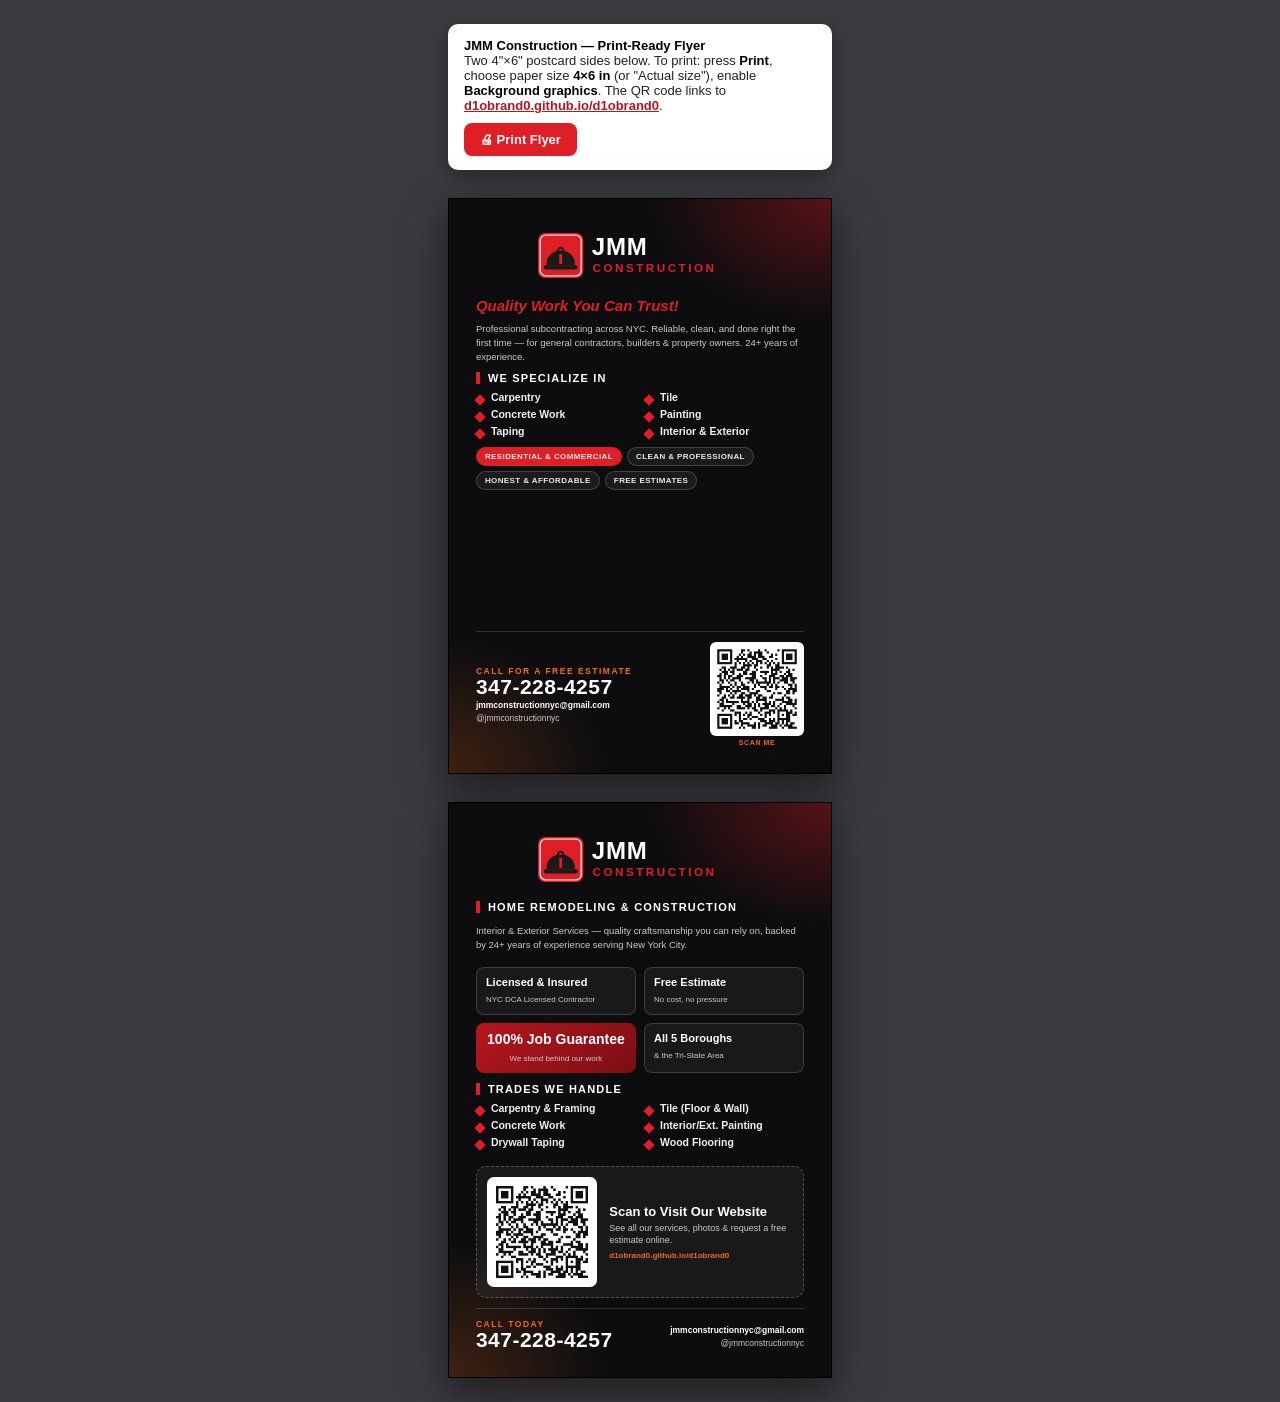
==== flyer.html @ 719c8462 "Add JMM Construction website, flyer, and QR code Build a responsive marketing site for JMM Construct" ====
<!DOCTYPE html>
<html lang="en">
<head>
<meta charset="UTF-8" />
<meta name="viewport" content="width=device-width, initial-scale=1.0" />
<title>JMM Construction — Flyer (Print Ready)</title>
<style>
  :root{
    --black:#0d0d0f; --panel:#17171b; --red:#e01e26; --red-dark:#b6161d;
    --orange:#f26a1f; --white:#fff; --muted:#c9c9cf;
    --font:"Arial",Helvetica,sans-serif;
  }
  *{box-sizing:border-box;margin:0;padding:0;}
  body{background:#3a3a3f;font-family:var(--font);padding:24px;display:flex;flex-direction:column;align-items:center;gap:28px;}

  .toolbar{
    width:4in;max-width:100%;background:#fff;border-radius:10px;padding:14px 16px;
    font-size:13px;color:#222;box-shadow:0 6px 18px rgba(0,0,0,.3);
  }
  .toolbar b{color:#000;}
  .toolbar button{
    margin-top:10px;background:var(--red);color:#fff;border:0;border-radius:8px;
    padding:9px 16px;font-weight:800;cursor:pointer;font-size:13px;
  }
  .toolbar a{color:var(--red-dark);font-weight:700;}

  /* Postcard: 4in x 6in portrait */
  .flyer{
    width:4in;height:6in;position:relative;overflow:hidden;
    background:var(--black);color:#fff;
    box-shadow:0 14px 40px rgba(0,0,0,.5);
    border:1px solid #000;
  }
  .flyer::before{
    content:"";position:absolute;inset:0;
    background:
      radial-gradient(300px 200px at 100% 0%, rgba(224,30,38,.35), transparent 60%),
      radial-gradient(260px 220px at 0% 100%, rgba(242,106,31,.22), transparent 60%);
    pointer-events:none;
  }
  .pad{position:relative;padding:0.28in;height:100%;display:flex;flex-direction:column;}

  .logo{height:0.62in;margin-bottom:0.1in;}
  .tag{color:var(--red);font-style:italic;font-weight:800;font-size:15px;margin:2px 0 8px;}
  .intro{font-size:9.5px;color:var(--muted);line-height:1.45;margin-bottom:9px;}

  .h{font-size:11px;font-weight:900;letter-spacing:1.2px;text-transform:uppercase;
     color:#fff;border-left:4px solid var(--red);padding-left:8px;margin-bottom:7px;}

  .services{list-style:none;display:grid;grid-template-columns:1fr 1fr;gap:5px 10px;margin-bottom:10px;}
  .services li{font-size:10.5px;font-weight:700;padding-left:15px;position:relative;color:#f1f1f3;}
  .services li::before{content:"";position:absolute;left:0;top:5px;width:8px;height:8px;
     background:var(--red);transform:rotate(45deg);}

  .pills{display:flex;flex-wrap:wrap;gap:5px;margin-bottom:auto;}
  .pill{font-size:8px;font-weight:800;letter-spacing:.4px;text-transform:uppercase;
     background:rgba(255,255,255,.06);border:1px solid rgba(255,255,255,.18);
     border-radius:999px;padding:4px 8px;color:#eaeaec;}
  .pill.red{background:var(--red);border-color:var(--red);}

  .footerbar{display:flex;align-items:center;gap:10px;margin-top:10px;
     border-top:1px solid rgba(255,255,255,.15);padding-top:10px;}
  .contact{flex:1;min-width:0;}
  .phone{font-size:21px;font-weight:900;color:#fff;letter-spacing:.5px;line-height:1;}
  .callto{font-size:8.5px;font-weight:800;color:var(--orange);letter-spacing:1.5px;text-transform:uppercase;}
  .cline{font-size:8.5px;color:var(--muted);margin-top:3px;word-break:break-all;}
  .cline b{color:#fff;}

  .qr{text-align:center;flex:none;}
  .qr img{width:0.98in;height:0.98in;background:#fff;padding:3px;border-radius:6px;display:block;}
  .qr span{display:block;font-size:7px;font-weight:800;letter-spacing:.6px;text-transform:uppercase;color:var(--orange);margin-top:3px;}

  /* Back side specifics */
  .badges{display:grid;grid-template-columns:1fr 1fr;gap:8px;margin:6px 0 10px;}
  .badge{background:rgba(255,255,255,.05);border:1px solid rgba(255,255,255,.16);
     border-radius:8px;padding:8px 9px;}
  .badge b{display:block;font-size:11px;color:#fff;}
  .badge small{font-size:8px;color:var(--muted);}
  .guarantee{background:linear-gradient(135deg,var(--red-dark),#7a0f14);border:0;text-align:center;}
  .guarantee b{font-size:14px;}
  .scanbig{margin-top:auto;background:rgba(255,255,255,.05);border:1px dashed rgba(255,255,255,.25);
     border-radius:10px;padding:10px;display:flex;align-items:center;gap:12px;}
  .scanbig img{width:1.15in;height:1.15in;background:#fff;padding:4px;border-radius:7px;flex:none;}
  .scanbig .st b{font-size:13px;color:#fff;display:block;}
  .scanbig .st small{font-size:9px;color:var(--muted);line-height:1.35;display:block;margin-top:3px;}
  .scanbig .url{font-size:8px;color:var(--orange);font-weight:800;margin-top:5px;word-break:break-all;}

  @media print{
    body{background:#fff;padding:0;gap:0;}
    .toolbar{display:none;}
    .flyer{box-shadow:none;border:none;page-break-after:always;}
    @page{size:4in 6in;margin:0;}
  }
</style>
</head>
<body>

  <div class="toolbar">
    <b>JMM Construction — Print-Ready Flyer</b><br />
    Two 4"×6" postcard sides below. To print: press <b>Print</b>, choose paper size <b>4×6 in</b> (or "Actual size"), enable <b>Background graphics</b>.
    The QR code links to <a href="https://d1obrand0.github.io/d1obrand0/">d1obrand0.github.io/d1obrand0</a>.
    <br /><button onclick="window.print()">🖨 Print Flyer</button>
  </div>

  <!-- ============ FRONT ============ -->
  <div class="flyer">
    <div class="pad">
      <img class="logo" alt="JMM Construction" src="[data-uri]" />
      <div class="tag">Quality Work You Can Trust!</div>
      <p class="intro">Professional subcontracting across NYC. Reliable, clean, and done right the first time — for general contractors, builders &amp; property owners. 24+ years of experience.</p>

      <div class="h">We Specialize In</div>
      <ul class="services">
        <li>Carpentry</li>
        <li>Tile</li>
        <li>Concrete Work</li>
        <li>Painting</li>
        <li>Taping</li>
        <li>Interior &amp; Exterior</li>
      </ul>

      <div class="pills">
        <span class="pill red">Residential &amp; Commercial</span>
        <span class="pill">Clean &amp; Professional</span>
        <span class="pill">Honest &amp; Affordable</span>
        <span class="pill">Free Estimates</span>
      </div>

      <div class="footerbar">
        <div class="contact">
          <div class="callto">Call for a Free Estimate</div>
          <div class="phone">347-228-4257</div>
          <div class="cline"><b>jmmconstructionnyc@gmail.com</b></div>
          <div class="cline">@jmmconstructionnyc</div>
        </div>
        <div class="qr">
          <img alt="Scan to visit our website" src="[data-uri]" />
          <span>Scan Me</span>
        </div>
      </div>
    </div>
  </div>

  <!-- ============ BACK ============ -->
  <div class="flyer">
    <div class="pad">
      <img class="logo" alt="JMM Construction" src="[data-uri]" />
      <div class="h" style="margin-top:2px;">Home Remodeling &amp; Construction</div>
      <p class="intro" style="margin-top:4px;">Interior &amp; Exterior Services — quality craftsmanship you can rely on, backed by 24+ years of experience serving New York City.</p>

      <div class="badges">
        <div class="badge"><b>Licensed &amp; Insured</b><small>NYC DCA Licensed Contractor</small></div>
        <div class="badge"><b>Free Estimate</b><small>No cost, no pressure</small></div>
        <div class="badge guarantee"><b>100% Job Guarantee</b><small>We stand behind our work</small></div>
        <div class="badge"><b>All 5 Boroughs</b><small>&amp; the Tri-State Area</small></div>
      </div>

      <div class="h">Trades We Handle</div>
      <ul class="services">
        <li>Carpentry &amp; Framing</li>
        <li>Tile (Floor &amp; Wall)</li>
        <li>Concrete Work</li>
        <li>Interior/Ext. Painting</li>
        <li>Drywall Taping</li>
        <li>Wood Flooring</li>
      </ul>

      <div class="scanbig">
        <img alt="Scan to visit our website" src="[data-uri]" />
        <div class="st">
          <b>Scan to Visit Our Website</b>
          <small>See all our services, photos &amp; request a free estimate online.</small>
          <div class="url">d1obrand0.github.io/d1obrand0</div>
        </div>
      </div>

      <div class="footerbar">
        <div class="contact">
          <div class="callto">Call Today</div>
          <div class="phone">347-228-4257</div>
        </div>
        <div class="qr" style="text-align:right;">
          <div class="cline" style="text-align:right;"><b>jmmconstructionnyc@gmail.com</b></div>
          <div class="cline" style="text-align:right;">@jmmconstructionnyc</div>
        </div>
      </div>
    </div>
  </div>

</body>
</html>
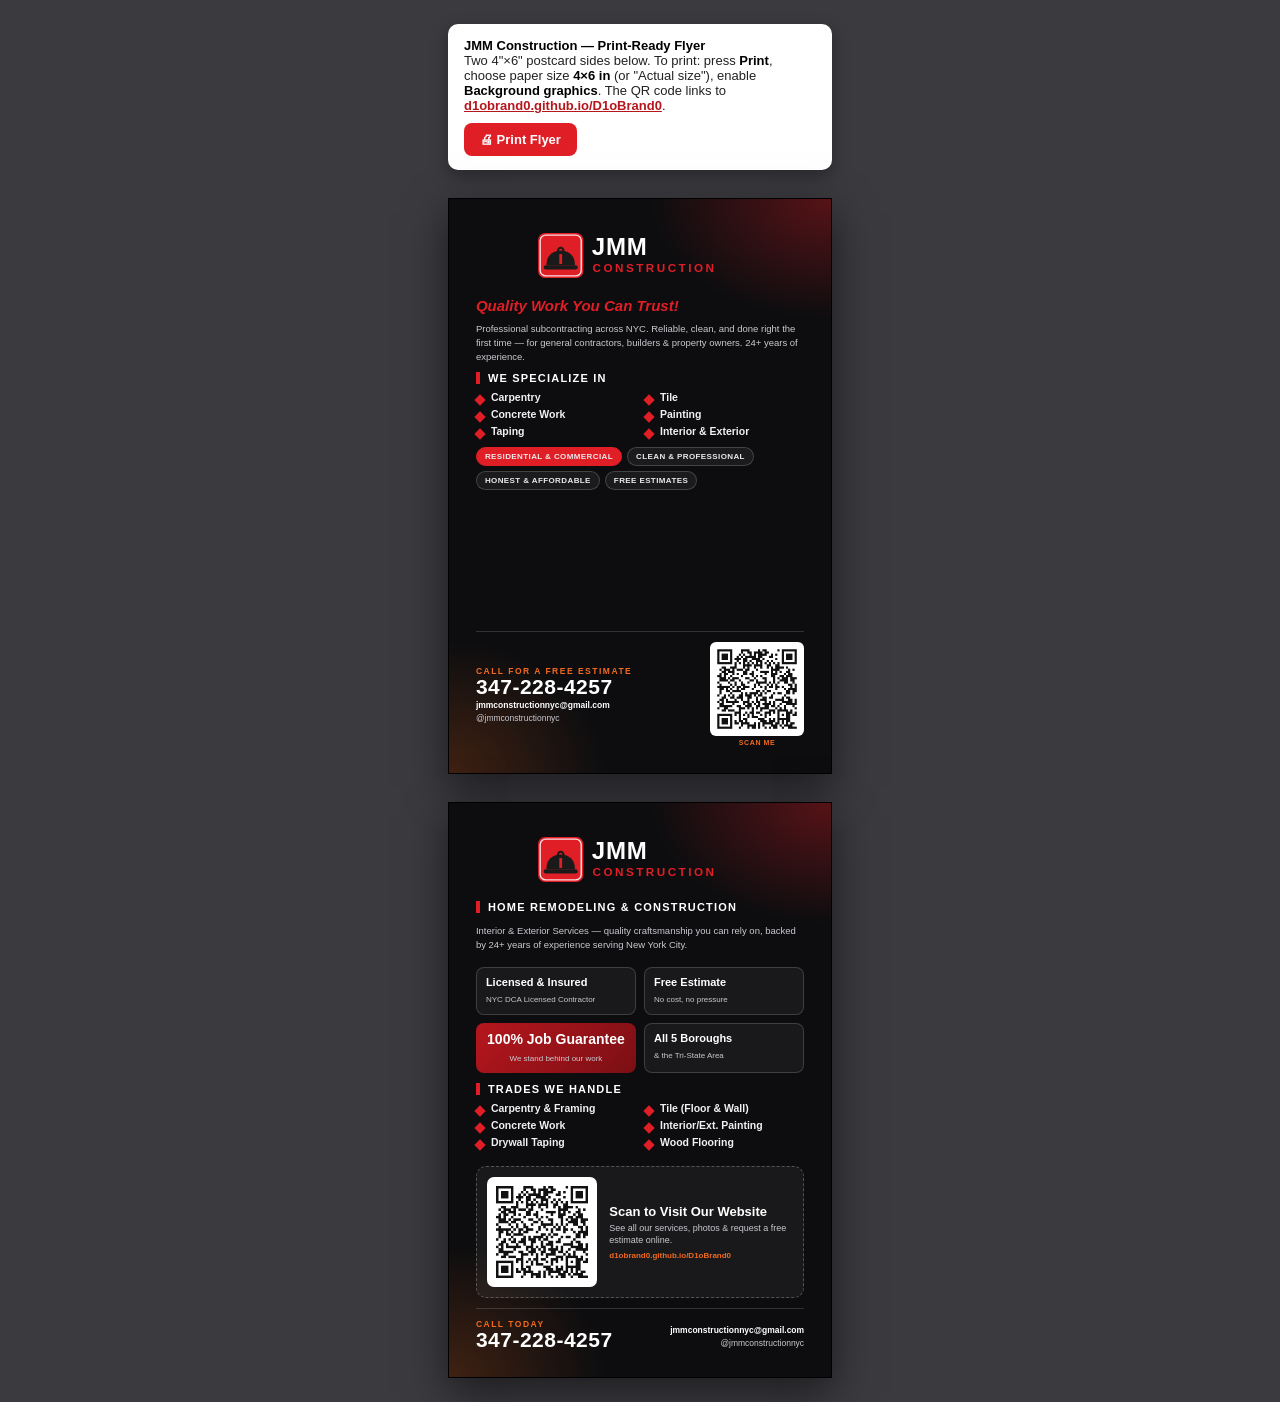
==== commit 2aa3ee8d: "Fix QR/links to use case-sensitive Pages URL (D1oBrand0) GitHub Pages project URLs are case-sensitiv" ====
--- a/flyer.html
+++ b/flyer.html
@@ -98,7 +98,7 @@
   <div class="toolbar">
     <b>JMM Construction — Print-Ready Flyer</b><br />
     Two 4"×6" postcard sides below. To print: press <b>Print</b>, choose paper size <b>4×6 in</b> (or "Actual size"), enable <b>Background graphics</b>.
-    The QR code links to <a href="https://d1obrand0.github.io/d1obrand0/">d1obrand0.github.io/d1obrand0</a>.
+    The QR code links to <a href="https://d1obrand0.github.io/D1oBrand0/">d1obrand0.github.io/D1oBrand0</a>.
     <br /><button onclick="window.print()">🖨 Print Flyer</button>
   </div>
 
@@ -134,7 +134,7 @@
           <div class="cline">@jmmconstructionnyc</div>
         </div>
         <div class="qr">
-          <img alt="Scan to visit our website" src="[data-uri]" />
+          <img alt="Scan to visit our website" src="[data-uri]" />
           <span>Scan Me</span>
         </div>
       </div>
@@ -166,11 +166,11 @@
       </ul>
 
       <div class="scanbig">
-        <img alt="Scan to visit our website" src="[data-uri]" />
+        <img alt="Scan to visit our website" src="[data-uri]" />
         <div class="st">
           <b>Scan to Visit Our Website</b>
           <small>See all our services, photos &amp; request a free estimate online.</small>
-          <div class="url">d1obrand0.github.io/d1obrand0</div>
+          <div class="url">d1obrand0.github.io/D1oBrand0</div>
         </div>
       </div>
 
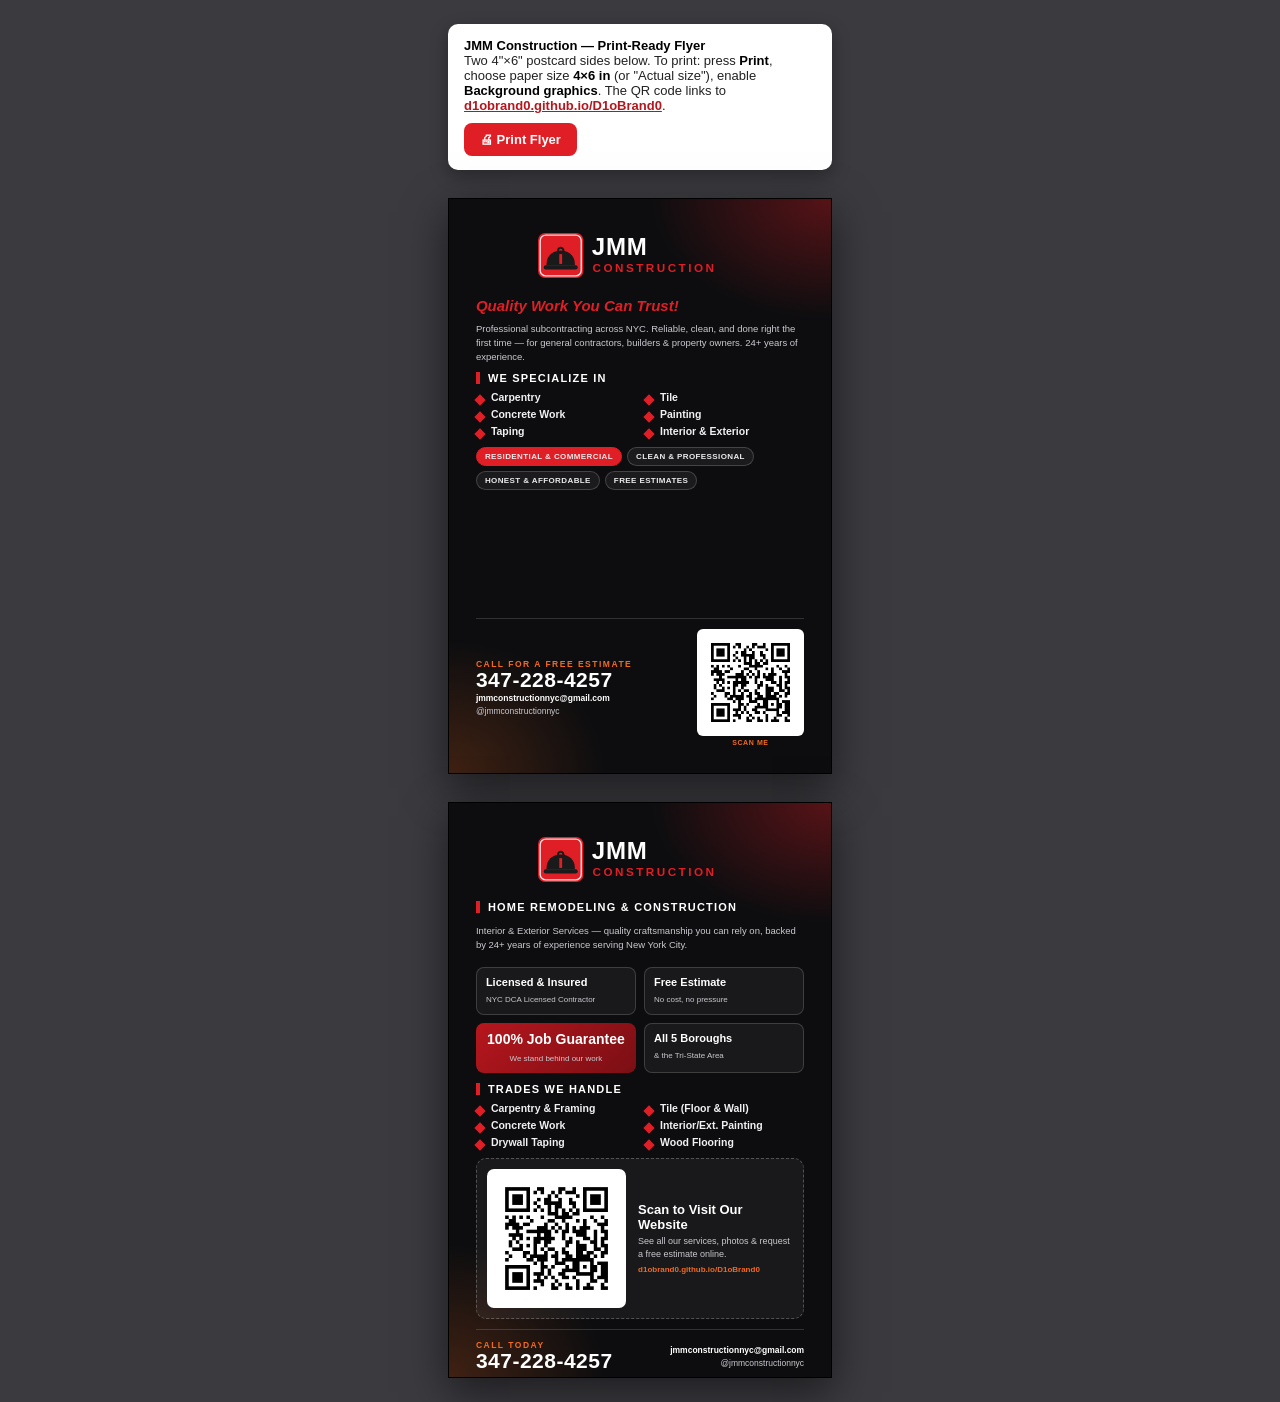
==== commit f5124cc7: "Make QR easier to scan (lower density, larger on flyer) Regenerate the QR with error-correction leve" ====
--- a/flyer.html
+++ b/flyer.html
@@ -67,7 +67,7 @@
   .cline b{color:#fff;}
 
   .qr{text-align:center;flex:none;}
-  .qr img{width:0.98in;height:0.98in;background:#fff;padding:3px;border-radius:6px;display:block;}
+  .qr img{width:1.12in;height:1.12in;background:#fff;padding:3px;border-radius:6px;display:block;}
   .qr span{display:block;font-size:7px;font-weight:800;letter-spacing:.6px;text-transform:uppercase;color:var(--orange);margin-top:3px;}
 
   /* Back side specifics */
@@ -80,7 +80,7 @@
   .guarantee b{font-size:14px;}
   .scanbig{margin-top:auto;background:rgba(255,255,255,.05);border:1px dashed rgba(255,255,255,.25);
      border-radius:10px;padding:10px;display:flex;align-items:center;gap:12px;}
-  .scanbig img{width:1.15in;height:1.15in;background:#fff;padding:4px;border-radius:7px;flex:none;}
+  .scanbig img{width:1.45in;height:1.45in;background:#fff;padding:4px;border-radius:7px;flex:none;}
   .scanbig .st b{font-size:13px;color:#fff;display:block;}
   .scanbig .st small{font-size:9px;color:var(--muted);line-height:1.35;display:block;margin-top:3px;}
   .scanbig .url{font-size:8px;color:var(--orange);font-weight:800;margin-top:5px;word-break:break-all;}
@@ -134,7 +134,7 @@
           <div class="cline">@jmmconstructionnyc</div>
         </div>
         <div class="qr">
-          <img alt="Scan to visit our website" src="[data-uri]" />
+          <img alt="Scan to visit our website" src="[data-uri]" />
           <span>Scan Me</span>
         </div>
       </div>
@@ -166,7 +166,7 @@
       </ul>
 
       <div class="scanbig">
-        <img alt="Scan to visit our website" src="[data-uri]" />
+        <img alt="Scan to visit our website" src="[data-uri]" />
         <div class="st">
           <b>Scan to Visit Our Website</b>
           <small>See all our services, photos &amp; request a free estimate online.</small>
